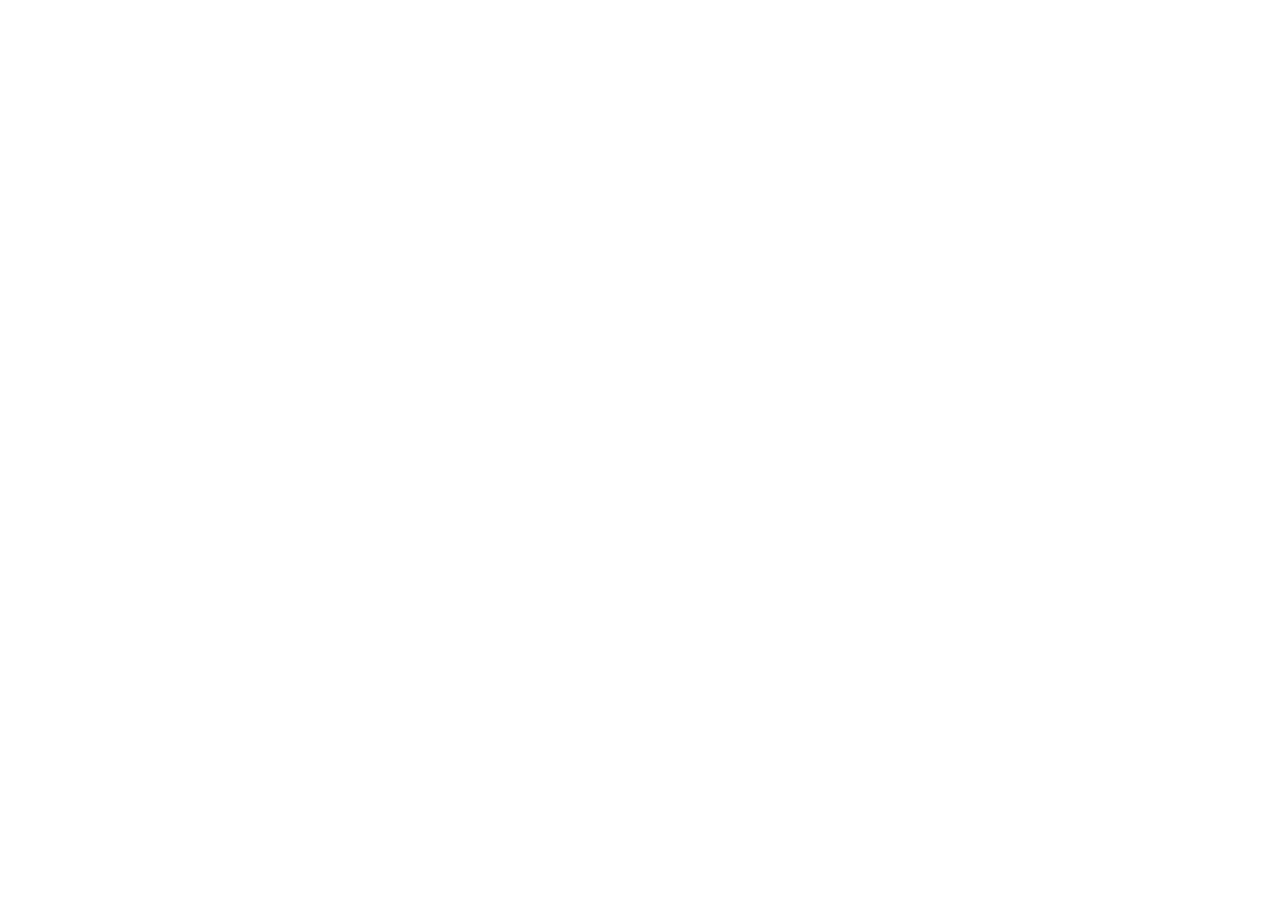
==== index.html @ 0cfde304 "Init : création du dépôt, arborescence des fichiers et structure HTML de base" ====
<!DOCTYPE html>
<html lang="en">
<head>
    <meta charset="UTF-8">
    <meta name="viewport" content="width=device-width, initial-scale=1.0">
    <title>Acceuil</title>
   
  <link rel="stylesheet" href=" https://coolors.co/">
  <link rel="stylesheet" href="https://cdn.jsdelivr.net/npm/bootstrap-icons@1.11.0/font/bootstrap-icons.css">
  <link rel="stylesheet" href="https://cdnjs.cloudflare.com/ajax/libs/font-awesome/6.0.0-beta3/css/all.min.css">
  <link rel="stylesheet" href="css/style.css">


</head>
<body>



 <script src="https://cdn.jsdelivr.net/npm/bootstrap@5.3.0/dist/js/bootstrap.bundle.min.js"></script>
    <script src="js/main.js"></script>
   
</body>
</html>
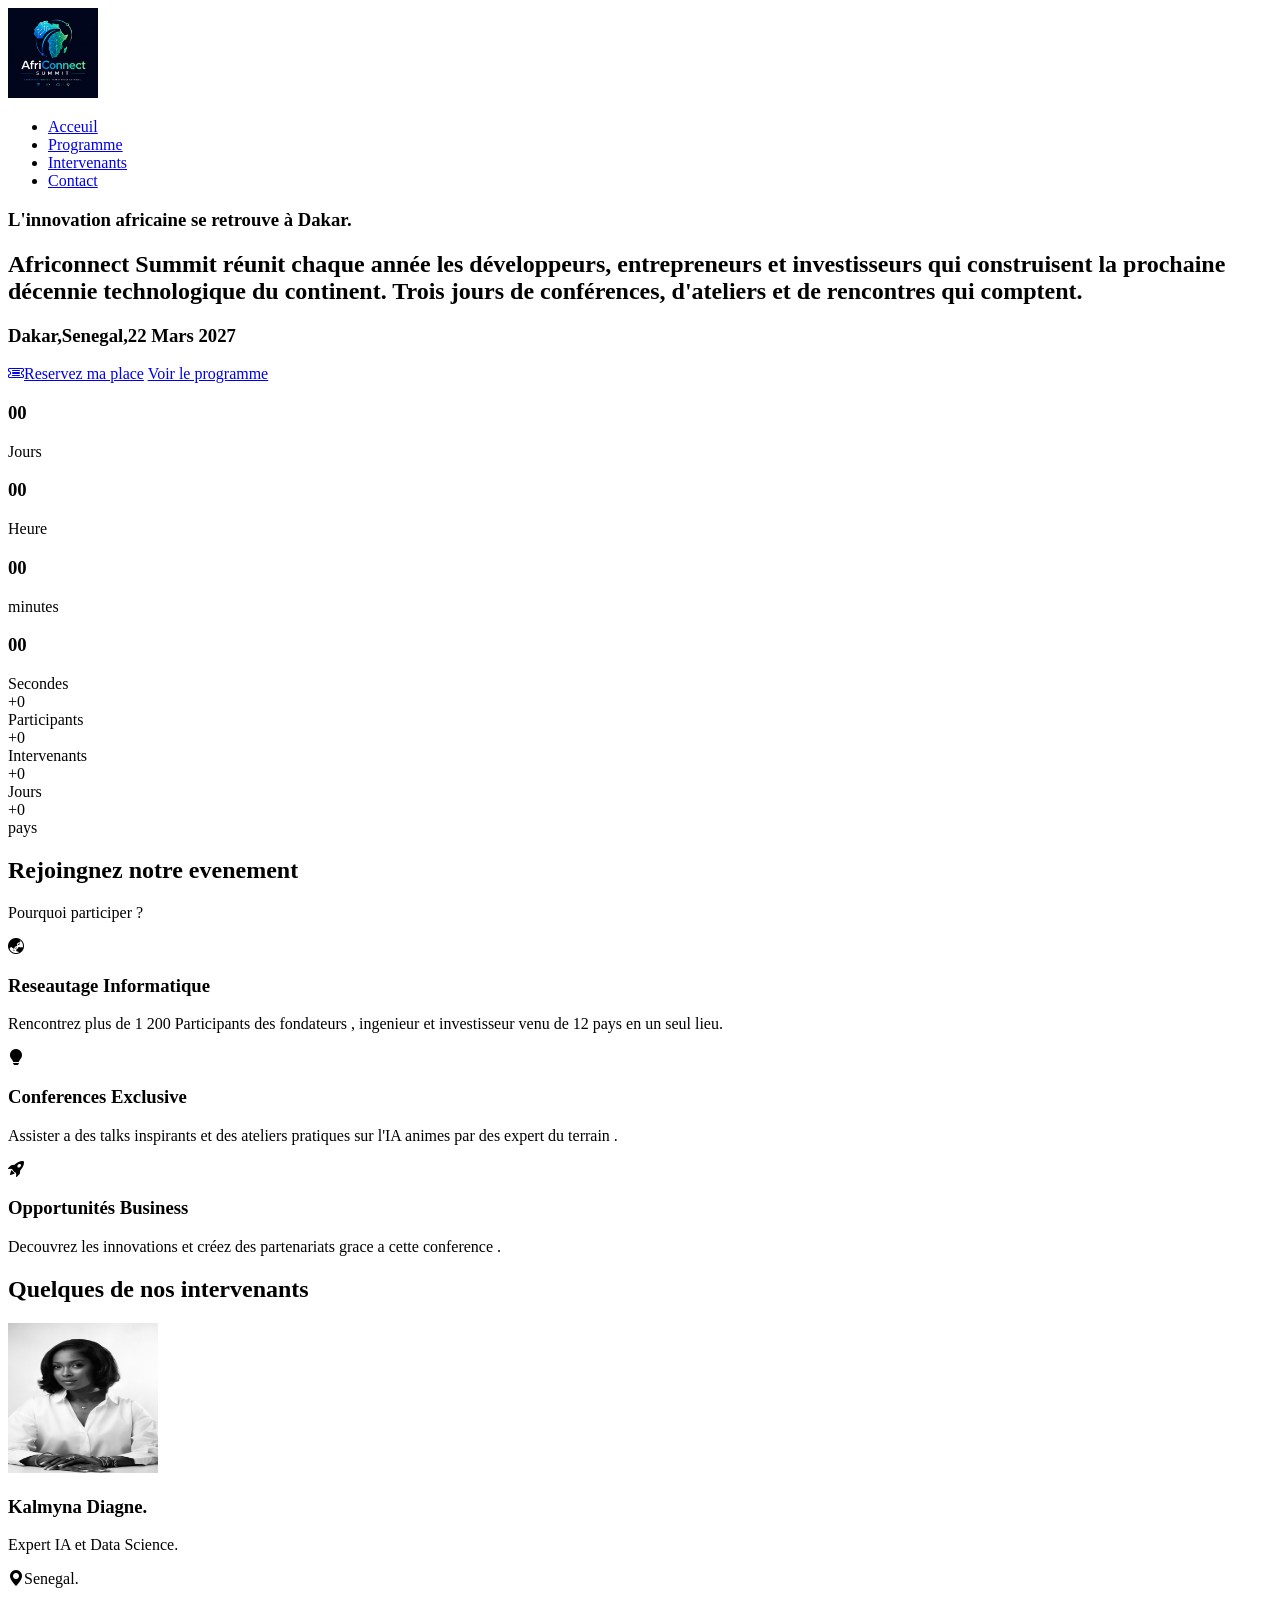
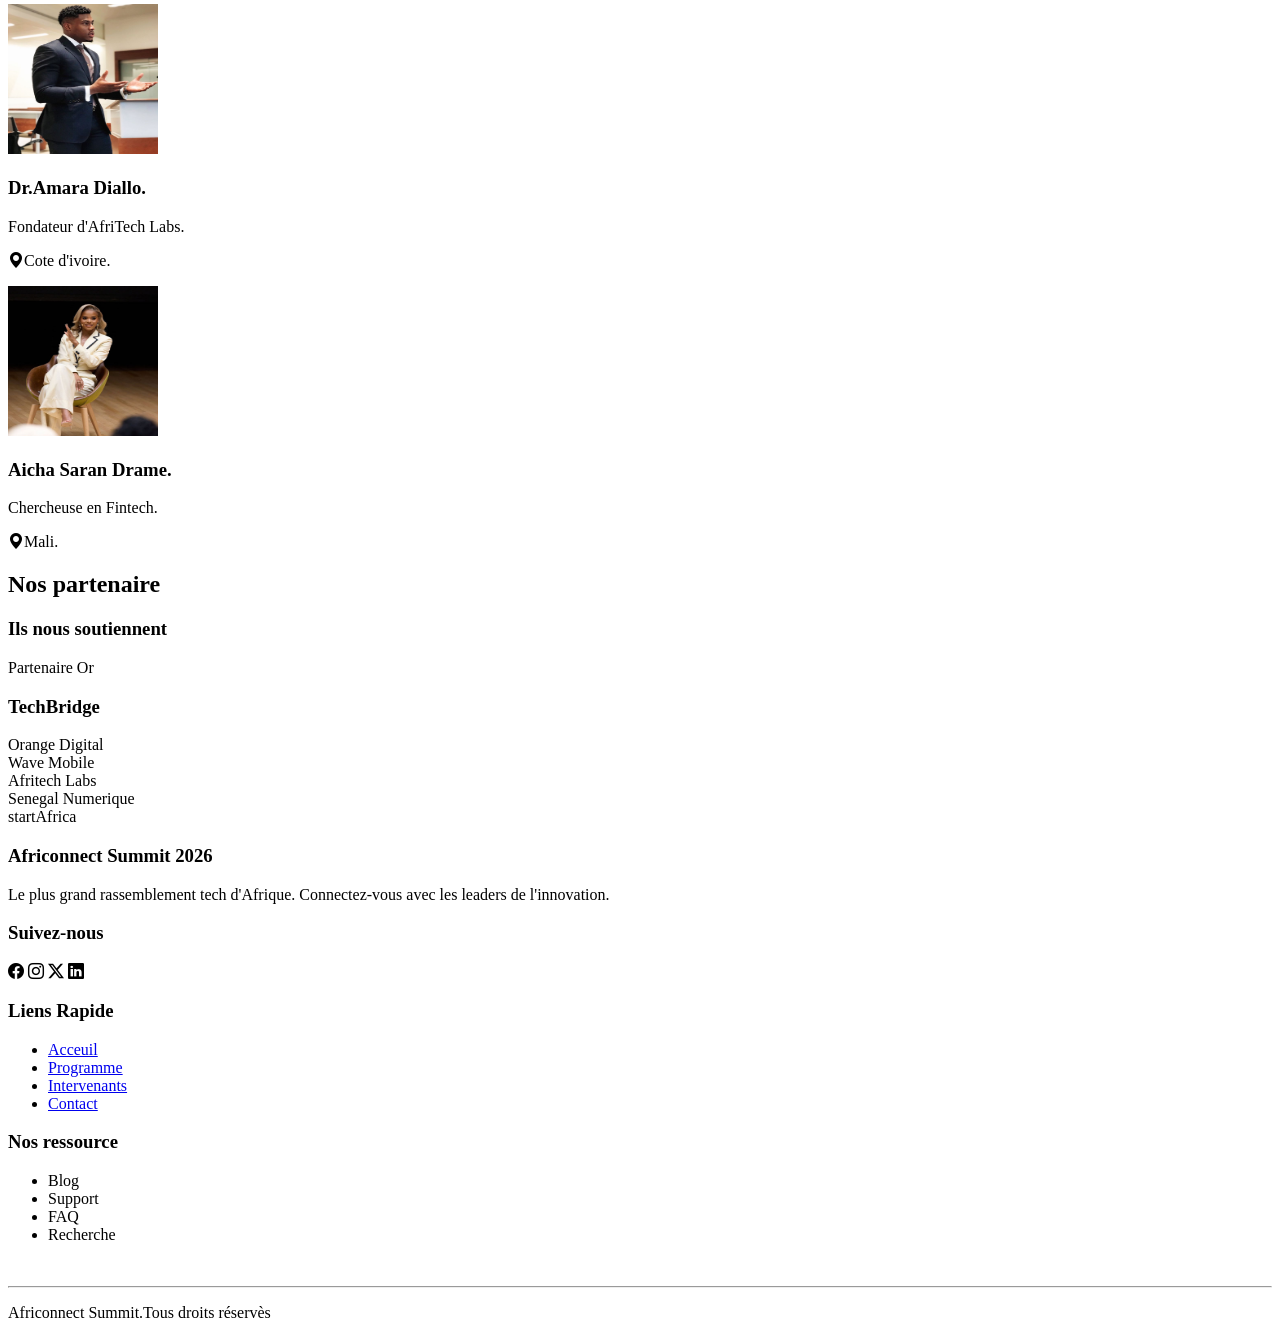
==== commit cf0291bd: "HTML : structure complète des 5 pages avec sections et contenu texte" ====
--- a/index.html
+++ b/index.html
@@ -16,6 +16,260 @@
 
 
 
+
+  <header>
+		<img src="images/logonavAFCS.jpeg" alt="ma photo" height="90" width="90" class="logo">
+		<nav>
+		<ul>
+			<li ><a href="index.html">Acceuil</a></li>
+			<li ><a href="programme.html">Programme</a></li>
+			<li><a href="intervenants.html">Intervenants</a></li>
+			<li><a href="contact.html">Contact</a></li>
+		</ul>
+	</nav>
+</header>
+
+<Section class="hero"> <!--Pour repartir les grandes partie qui constituent le site -->
+    <nav class="hero-container"> <!--elle nous permet de regrouper des element ensemble -->
+ 	<h1>L'innovation africaine se retrouve à Dakar. 
+	<h2>
+		<strong>Africonnect Summit</strong> réunit chaque année les développeurs, entrepreneurs et investisseurs
+            qui construisent la prochaine décennie technologique du continent. Trois jours de conférences,
+            d'ateliers et de rencontres qui comptent.</h2>
+	<h3>Dakar,Senegal,22 Mars 2027</h3>
+	<a href="#" class="btn"><i class="bi bi-ticket-detailed"></i>Reservez ma place</a>
+	<a href="#" class="btn">Voir le programme</a>
+    </nav>
+	<nav class="compteur">
+		<div class="cpmt">
+			<h3 class="jour">00</h3>
+			<span>Jours</span>
+		</div>
+
+		<div class="cpmt">
+			<h3 class="heure">00</h3>
+			<span>Heure</span>
+		</div>
+
+		<div class="cpmt">
+			<h3 class="minute">00</h3>
+			<span>minutes</span>
+		</div>
+
+		<div class="cpmt">
+			<h3 class="seconde">00</h3>
+			<span>Secondes</span>
+		</div>
+	</nav>
+	
+</Section>
+
+
+<section>
+<div class="counter">
+        <div class="col counter " data-target="1 200">+0 </div><span>Participants</span>
+        <div class="col counter" data-target="48"> +0</div> <span>Intervenants</span>
+        <div class="col counter" data-target="3">+0 </div><span>Jours</span>
+		 <div class="col counter" data-target="12">+0 </div><span>pays</span>
+      </div>
+
+
+</section>
+
+<section>
+	<h2>Rejoingnez notre evenement</h2>
+	<p>Pourquoi participer ?</p>
+	<div class="card">
+		<div>
+
+			<div><i class="bi bi-globe-asia-australia"></i></div>
+			<h3>Reseautage Informatique</h3>
+			<p>Rencontrez plus de 1 200 Participants des fondateurs , ingenieur et investisseur venu de 12 pays en un seul lieu. </p>
+		</div>
+
+		<div>
+			<div><i class="bi bi-lightbulb-fill"></i></div>
+			<h3>Conferences Exclusive</h3>
+			<p>Assister a des talks inspirants et des ateliers pratiques sur l'IA animes par des expert du terrain . </p>
+		</div>
+
+		<div>
+			<div><i class="bi bi-rocket-takeoff-fill"></i></div>
+			<h3>Opportunités Business</h3>
+			<p>Decouvrez les innovations et créez des partenariats grace a cette conference . </p>
+		</div>
+	</div>
+</section>
+
+<main>
+	<h2>Quelques de nos intervenants</h2>
+	<div id="cards">
+      <div class="caard1">
+        <img src="images/womenitv.jpg" alt="photoitv"  width="150" height="150">
+        <h3>Kalmyna Diagne.</h3>
+		 <p>Expert IA et Data Science.</p>
+        <p><i class="bi bi-geo-alt-fill"></i>Senegal.</p>
+      </div>
+      <div class="caard2">
+        <img src="images/manIntervenat.jpg" alt="photoitv" width="150" height="150">
+        <h3>Dr.Amara Diallo.</h3>
+        <p>Fondateur d'AfriTech Labs.</p>
+		<p><i class="bi bi-geo-alt-fill"></i>Cote d'ivoire.</p>
+      </div>
+      <div class="caard3">
+        <img src="images/womenIntervant.jpg" alt="photoitv"  width="150" height="150">
+        <h3>Aicha Saran Drame.</h3>
+        <p>Chercheuse en Fintech.</p>
+		 <p><i class="bi bi-geo-alt-fill"></i>Mali.</p>
+      </div> 
+    
+    </div>
+</main>
+
+<h2>Nos partenaire</h2>
+<h3>Ils nous soutiennent</h3>
+
+<section id="sponsors">
+<div>
+		<div class="partenaireOR">
+		<p>Partenaire Or</p>
+		<h3>TechBridge</h3>
+		</div>
+
+		<div class="sponsorargent"> 
+			<div>Orange Digital</div>
+			<div>Wave Mobile</div>
+		</div>
+  
+		<div class="sponsorbronze">
+			<div>Afritech Labs</div>
+			<div>Senegal Numerique</div>
+			<div>startAfrica</div>
+			
+		</div>
+
+
+
+
+
+
+
+
+
+
+	</div>
+
+</section>
+
+<footer class="footer">
+	<div class="flexbox">
+
+	
+	<div>
+		<h3>Africonnect Summit 2026</h3>
+		<p>Le plus grand rassemblement tech d'Afrique.
+			Connectez-vous avec les leaders de l'innovation.
+		</p>
+	</div>
+
+	<div class="colonne3">
+		<h3>Suivez-nous</h3>
+		<i class="bi bi-facebook"></i>
+		<i class="bi bi-instagram"></i>
+		<i class="bi bi-twitter-x"></i>
+		<i class="bi bi-linkedin"></i>
+		
+
+	</div>
+
+	<div>
+		<h3>Liens Rapide</h3>
+		<ul>
+           <li ><a href="#">Acceuil</a></li>
+			<li ><a href="#">Programme</a></li>
+			<li><a href="#">Intervenants</a></li>
+			<li><a href="#">Contact</a></li>
+		</ul>
+	</div>
+
+	<div>
+		<h3>Nos ressource</h3>
+		<ul>
+			<li>Blog</li>
+			<li>Support</li>
+			<li>FAQ</li>
+			<li>Recherche</li>
+		</ul>
+	</div>
+
+	</div>
+	<article>
+		<div>
+			<br>
+			<hr>
+			<p id="copyright">
+				<span id="annee"></span> Africonnect Summit.Tous droits réservès
+			</p>
+		</div>
+	</article>
+
+</footer>
+
+
+
+
+
+
+
+
+
+
+
+
+
+
+
+
+
+
+
+
+
+
+
+
+
+
+
+
+
+
+
+
+
+
+
+
+
+
+
+
+
+
+
+
+
+
+
+
+
+
+
+
+
+
+
+
  <script src="https://cdn.jsdelivr.net/npm/bootstrap@5.3.0/dist/js/bootstrap.bundle.min.js"></script>
     <script src="js/main.js"></script>
    
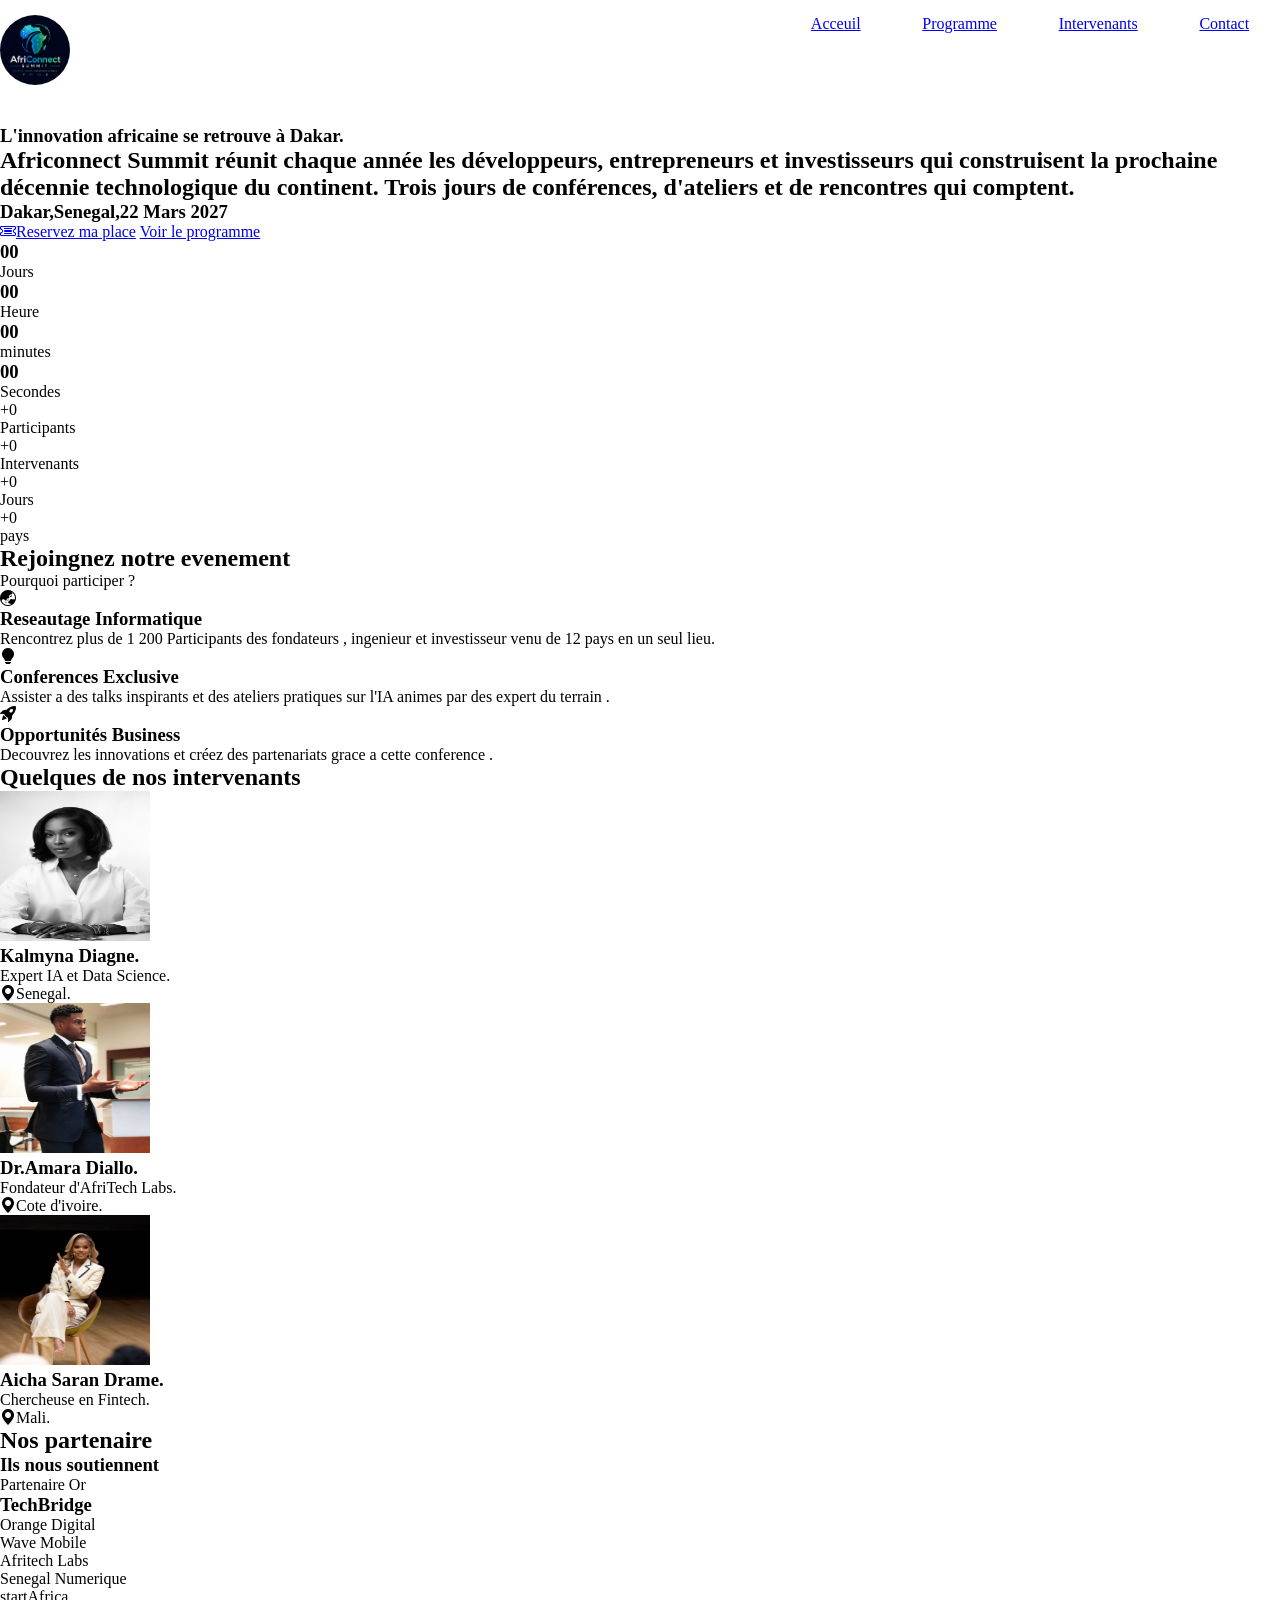
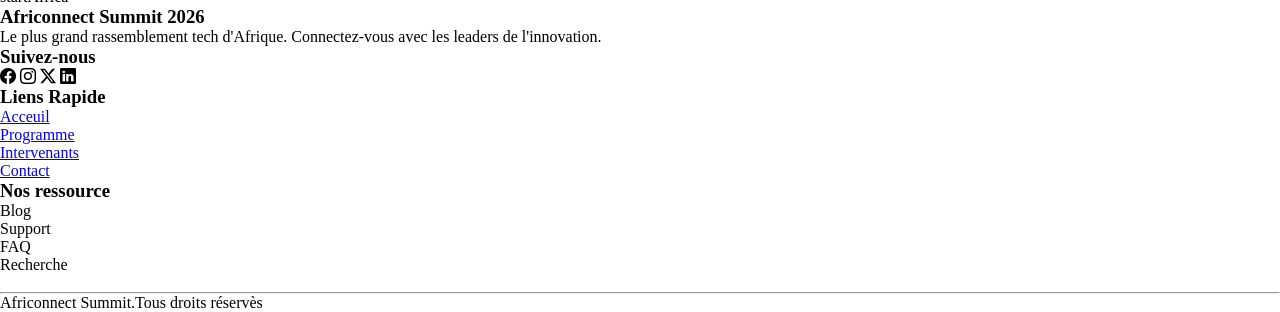
==== commit b5faacbf: "CSS : variables, typographie, layout général et styles de base" ====
--- a/index.html
+++ b/index.html
@@ -17,10 +17,10 @@
 
 
 
-  <header>
-		<img src="images/logonavAFCS.jpeg" alt="ma photo" height="90" width="90" class="logo">
-		<nav>
-		<ul>
+  <header class="margin">
+		<nav class="headerr">
+			<img src="images/logonavAFCS.jpeg" alt="maphoto" height="70" width="70" class="logo">
+		<ul class="navbar">
 			<li ><a href="index.html">Acceuil</a></li>
 			<li ><a href="programme.html">Programme</a></li>
 			<li><a href="intervenants.html">Intervenants</a></li>
--- a/css/style.css
+++ b/css/style.css
@@ -0,0 +1,57 @@
+
+* {
+    margin: 0; /* Supprime les marges  du navigateur */
+    padding:0; /* Supprime les espacements internes*/
+    box-sizing: border-box;
+}
+
+@import url('https://fonts.googleapis.com/css2?family=Bricolage+Grotesque:opsz,wght@12..96,400;700&family=Manrope:wght@400;700&display=swap');
+
+:root{
+   --color-primary:#ffff;
+    --color-secondary: #1E6BD6;
+    --color-TREE:#12897d;
+    --color-text-secondary: rgba(0, 0, 0, 0.842);
+    --display: flex;
+    --justify-content: space-between;
+
+}
+
+[data-theme="dark"]{
+      --color-primary:#171d25;
+    --color-secondary:#12171e ;
+    --color-TREE:#12897d;
+   --color-text: #ffffff;
+   --color-dark:#1E6BD6;
+
+   
+   
+ 
+
+}
+
+.headerr{
+    display: var(--display);
+    justify-content: space-between;
+   
+
+   
+    
+}
+.navbar{
+    width: 500px;
+    display: flex;
+    list-style: none;
+    justify-content: space-around;
+    margin-top: 15px;
+    
+   
+}
+.logo{
+    border-radius: 50%;
+    margin-top: 15px;
+}
+.margin{
+    margin-bottom: 40px;
+   
+}
